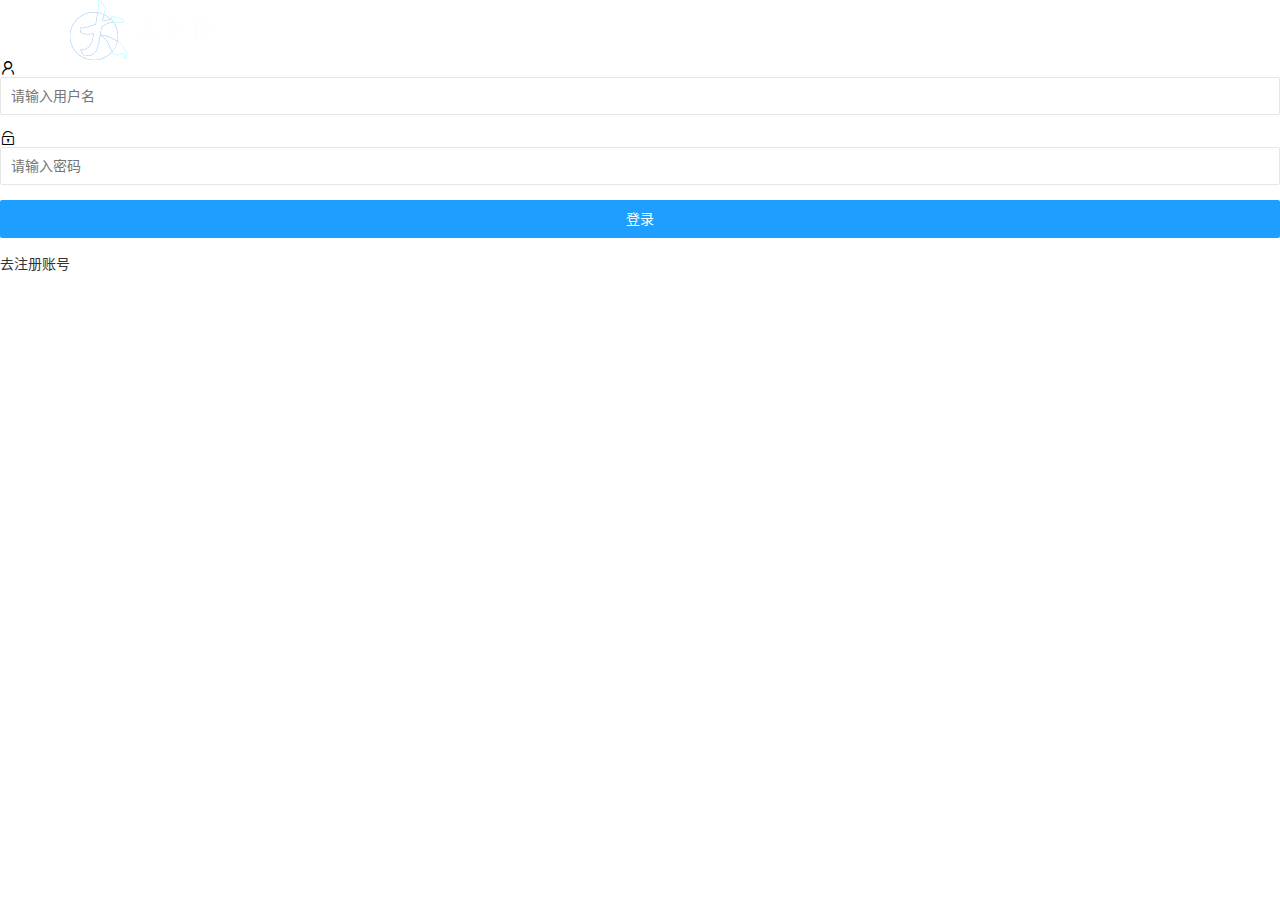
==== login.html @ 9bb1e817 "实现登录功能" ====
<!DOCTYPE html>
<html lang="zh-CN">
  <head>
    <meta charset="UTF-8" />
    <meta name="viewport" content="width=device-width, initial-scale=1.0, maximum-scale=1.0, minimum-scale=1.0,user-scalable=no" />
    <meta http-equiv="X-UA-Compatible" content="ie=edge" />
    <link rel="stylesheet" href="./asset/lib/layui/css/layui.css" />
    <link rel="stylesheet" href="./asset/css/login.css" />
    <title>登录</title>
  </head>
  <body>
    <!-- 登录功能 -->
    <!-- logo模块 -->
    <div class="header layui-container">
      <img src="./asset/images/logo.png" alt="" />
    </div>
    <!-- 登录表单布局 -->
    <div class="login-box">
      <div class="login-title"></div>
      <!-- 表单结构 -->
      <form action="" class="layui-form" id="login">
        <!-- 账号 -->
        <div class="layui-form-item">
          <i class="layui-icon layui-icon-username"></i>
          <input
            type="text"
            name="username"
            required
            lay-verify="uname"
            placeholder="请输入用户名"
            autocomplete="off"
            class="layui-input"
          />
        </div>
        <!-- 密码 -->
        <div class="layui-form-item">
          <i class="layui-icon layui-icon-password"></i>
          <input
            type="password"
            name="password"
            required
            lay-verify="pwd"
            placeholder="请输入密码"
            autocomplete="off"
            class="layui-input"
          />
        </div>
        <!-- 提交 -->
        <div class="layui-form-item">
          <button class="layui-btn layui-btn-fluid layui-btn-normal" lay-submit lay-filter="formDemo">登录</button>
        </div>
        <!-- 去注册 -->
        <div class="layui-form-item right-link">
          <a href="javascriipt:;">去注册账号</a>
        </div>
      </form>
    </div>
    <script src="./asset/lib/jquery.js"></script>
    <script src="./asset/lib/layui/layui.all.js"></script>
    <script src="./asset/js/login.js"></script>
  </body>
</html>
---- asset/lib/layui/css/layui.css ----
/** layui-v2.5.6 MIT License By https://www.layui.com */
 .layui-inline,img{display:inline-block;vertical-align:middle}h1,h2,h3,h4,h5,h6{font-weight:400}.layui-edge,.layui-header,.layui-inline,.layui-main{position:relative}.layui-body,.layui-edge,.layui-elip{overflow:hidden}.layui-btn,.layui-edge,.layui-inline,img{vertical-align:middle}.layui-btn,.layui-disabled,.layui-icon,.layui-unselect{-moz-user-select:none;-webkit-user-select:none;-ms-user-select:none}.layui-elip,.layui-form-checkbox span,.layui-form-pane .layui-form-label{text-overflow:ellipsis;white-space:nowrap}.layui-breadcrumb,.layui-tree-btnGroup{visibility:hidden}blockquote,body,button,dd,div,dl,dt,form,h1,h2,h3,h4,h5,h6,input,li,ol,p,pre,td,textarea,th,ul{margin:0;padding:0;-webkit-tap-highlight-color:rgba(0,0,0,0)}a:active,a:hover{outline:0}img{border:none}li{list-style:none}table{border-collapse:collapse;border-spacing:0}h4,h5,h6{font-size:100%}button,input,optgroup,option,select,textarea{font-family:inherit;font-size:inherit;font-style:inherit;font-weight:inherit;outline:0}pre{white-space:pre-wrap;white-space:-moz-pre-wrap;white-space:-pre-wrap;white-space:-o-pre-wrap;word-wrap:break-word}body{line-height:24px;font:14px Helvetica Neue,Helvetica,PingFang SC,Tahoma,Arial,sans-serif}hr{height:1px;margin:10px 0;border:0;clear:both}a{color:#333;text-decoration:none}a:hover{color:#777}a cite{font-style:normal;*cursor:pointer}.layui-border-box,.layui-border-box *{box-sizing:border-box}.layui-box,.layui-box *{box-sizing:content-box}.layui-clear{clear:both;*zoom:1}.layui-clear:after{content:'\20';clear:both;*zoom:1;display:block;height:0}.layui-inline{*display:inline;*zoom:1}.layui-edge{display:inline-block;width:0;height:0;border-width:6px;border-style:dashed;border-color:transparent}.layui-edge-top{top:-4px;border-bottom-color:#999;border-bottom-style:solid}.layui-edge-right{border-left-color:#999;border-left-style:solid}.layui-edge-bottom{top:2px;border-top-color:#999;border-top-style:solid}.layui-edge-left{border-right-color:#999;border-right-style:solid}.layui-disabled,.layui-disabled:hover{color:#d2d2d2!important;cursor:not-allowed!important}.layui-circle{border-radius:100%}.layui-show{display:block!important}.layui-hide{display:none!important}@font-face{font-family:layui-icon;src:url(../font/iconfont.eot?v=256);src:url(../font/iconfont.eot?v=256#iefix) format('embedded-opentype'),url(../font/iconfont.woff2?v=256) format('woff2'),url(../font/iconfont.woff?v=256) format('woff'),url(../font/iconfont.ttf?v=256) format('truetype'),url(../font/iconfont.svg?v=256#layui-icon) format('svg')}.layui-icon{font-family:layui-icon!important;font-size:16px;font-style:normal;-webkit-font-smoothing:antialiased;-moz-osx-font-smoothing:grayscale}.layui-icon-reply-fill:before{content:"\e611"}.layui-icon-set-fill:before{content:"\e614"}.layui-icon-menu-fill:before{content:"\e60f"}.layui-icon-search:before{content:"\e615"}.layui-icon-share:before{content:"\e641"}.layui-icon-set-sm:before{content:"\e620"}.layui-icon-engine:before{content:"\e628"}.layui-icon-close:before{content:"\1006"}.layui-icon-close-fill:before{content:"\1007"}.layui-icon-chart-screen:before{content:"\e629"}.layui-icon-star:before{content:"\e600"}.layui-icon-circle-dot:before{content:"\e617"}.layui-icon-chat:before{content:"\e606"}.layui-icon-release:before{content:"\e609"}.layui-icon-list:before{content:"\e60a"}.layui-icon-chart:before{content:"\e62c"}.layui-icon-ok-circle:before{content:"\1005"}.layui-icon-layim-theme:before{content:"\e61b"}.layui-icon-table:before{content:"\e62d"}.layui-icon-right:before{content:"\e602"}.layui-icon-left:before{content:"\e603"}.layui-icon-cart-simple:before{content:"\e698"}.layui-icon-face-cry:before{content:"\e69c"}.layui-icon-face-smile:before{content:"\e6af"}.layui-icon-survey:before{content:"\e6b2"}.layui-icon-tree:before{content:"\e62e"}.layui-icon-ie:before{content:"\e7bb"}.layui-icon-upload-circle:before{content:"\e62f"}.layui-icon-add-circle:before{content:"\e61f"}.layui-icon-download-circle:before{content:"\e601"}.layui-icon-templeate-1:before{content:"\e630"}.layui-icon-util:before{content:"\e631"}.layui-icon-face-surprised:before{content:"\e664"}.layui-icon-edit:before{content:"\e642"}.layui-icon-speaker:before{content:"\e645"}.layui-icon-down:before{content:"\e61a"}.layui-icon-file:before{content:"\e621"}.layui-icon-layouts:before{content:"\e632"}.layui-icon-rate-half:before{content:"\e6c9"}.layui-icon-add-circle-fine:before{content:"\e608"}.layui-icon-prev-circle:before{content:"\e633"}.layui-icon-read:before{content:"\e705"}.layui-icon-404:before{content:"\e61c"}.layui-icon-carousel:before{content:"\e634"}.layui-icon-help:before{content:"\e607"}.layui-icon-code-circle:before{content:"\e635"}.layui-icon-windows:before{content:"\e67f"}.layui-icon-water:before{content:"\e636"}.layui-icon-username:before{content:"\e66f"}.layui-icon-find-fill:before{content:"\e670"}.layui-icon-about:before{content:"\e60b"}.layui-icon-location:before{content:"\e715"}.layui-icon-up:before{content:"\e619"}.layui-icon-pause:before{content:"\e651"}.layui-icon-date:before{content:"\e637"}.layui-icon-layim-uploadfile:before{content:"\e61d"}.layui-icon-delete:before{content:"\e640"}.layui-icon-play:before{content:"\e652"}.layui-icon-top:before{content:"\e604"}.layui-icon-firefox:before{content:"\e686"}.layui-icon-friends:before{content:"\e612"}.layui-icon-refresh-3:before{content:"\e9aa"}.layui-icon-ok:before{content:"\e605"}.layui-icon-layer:before{content:"\e638"}.layui-icon-face-smile-fine:before{content:"\e60c"}.layui-icon-dollar:before{content:"\e659"}.layui-icon-group:before{content:"\e613"}.layui-icon-layim-download:before{content:"\e61e"}.layui-icon-picture-fine:before{content:"\e60d"}.layui-icon-link:before{content:"\e64c"}.layui-icon-diamond:before{content:"\e735"}.layui-icon-log:before{content:"\e60e"}.layui-icon-key:before{content:"\e683"}.layui-icon-rate-solid:before{content:"\e67a"}.layui-icon-fonts-del:before{content:"\e64f"}.layui-icon-unlink:before{content:"\e64d"}.layui-icon-fonts-clear:before{content:"\e639"}.layui-icon-triangle-r:before{content:"\e623"}.layui-icon-circle:before{content:"\e63f"}.layui-icon-radio:before{content:"\e643"}.layui-icon-align-center:before{content:"\e647"}.layui-icon-align-right:before{content:"\e648"}.layui-icon-align-left:before{content:"\e649"}.layui-icon-loading-1:before{content:"\e63e"}.layui-icon-return:before{content:"\e65c"}.layui-icon-fonts-strong:before{content:"\e62b"}.layui-icon-upload:before{content:"\e67c"}.layui-icon-dialogue:before{content:"\e63a"}.layui-icon-video:before{content:"\e6ed"}.layui-icon-headset:before{content:"\e6fc"}.layui-icon-cellphone-fine:before{content:"\e63b"}.layui-icon-add-1:before{content:"\e654"}.layui-icon-face-smile-b:before{content:"\e650"}.layui-icon-fonts-html:before{content:"\e64b"}.layui-icon-screen-full:before{content:"\e622"}.layui-icon-form:before{content:"\e63c"}.layui-icon-cart:before{content:"\e657"}.layui-icon-camera-fill:before{content:"\e65d"}.layui-icon-tabs:before{content:"\e62a"}.layui-icon-heart-fill:before{content:"\e68f"}.layui-icon-fonts-code:before{content:"\e64e"}.layui-icon-ios:before{content:"\e680"}.layui-icon-at:before{content:"\e687"}.layui-icon-fire:before{content:"\e756"}.layui-icon-set:before{content:"\e716"}.layui-icon-fonts-u:before{content:"\e646"}.layui-icon-triangle-d:before{content:"\e625"}.layui-icon-tips:before{content:"\e702"}.layui-icon-picture:before{content:"\e64a"}.layui-icon-more-vertical:before{content:"\e671"}.layui-icon-bluetooth:before{content:"\e689"}.layui-icon-flag:before{content:"\e66c"}.layui-icon-loading:before{content:"\e63d"}.layui-icon-fonts-i:before{content:"\e644"}.layui-icon-refresh-1:before{content:"\e666"}.layui-icon-rmb:before{content:"\e65e"}.layui-icon-addition:before{content:"\e624"}.layui-icon-home:before{content:"\e68e"}.layui-icon-time:before{content:"\e68d"}.layui-icon-user:before{content:"\e770"}.layui-icon-notice:before{content:"\e667"}.layui-icon-chrome:before{content:"\e68a"}.layui-icon-edge:before{content:"\e68b"}.layui-icon-login-weibo:before{content:"\e675"}.layui-icon-voice:before{content:"\e688"}.layui-icon-upload-drag:before{content:"\e681"}.layui-icon-login-qq:before{content:"\e676"}.layui-icon-snowflake:before{content:"\e6b1"}.layui-icon-heart:before{content:"\e68c"}.layui-icon-logout:before{content:"\e682"}.layui-icon-file-b:before{content:"\e655"}.layui-icon-template:before{content:"\e663"}.layui-icon-transfer:before{content:"\e691"}.layui-icon-auz:before{content:"\e672"}.layui-icon-console:before{content:"\e665"}.layui-icon-app:before{content:"\e653"}.layui-icon-prev:before{content:"\e65a"}.layui-icon-website:before{content:"\e7ae"}.layui-icon-next:before{content:"\e65b"}.layui-icon-component:before{content:"\e857"}.layui-icon-android:before{content:"\e684"}.layui-icon-more:before{content:"\e65f"}.layui-icon-login-wechat:before{content:"\e677"}.layui-icon-shrink-right:before{content:"\e668"}.layui-icon-spread-left:before{content:"\e66b"}.layui-icon-camera:before{content:"\e660"}.layui-icon-note:before{content:"\e66e"}.layui-icon-refresh:before{content:"\e669"}.layui-icon-female:before{content:"\e661"}.layui-icon-male:before{content:"\e662"}.layui-icon-screen-restore:before{content:"\e758"}.layui-icon-password:before{content:"\e673"}.layui-icon-senior:before{content:"\e674"}.layui-icon-theme:before{content:"\e66a"}.layui-icon-tread:before{content:"\e6c5"}.layui-icon-praise:before{content:"\e6c6"}.layui-icon-star-fill:before{content:"\e658"}.layui-icon-rate:before{content:"\e67b"}.layui-icon-template-1:before{content:"\e656"}.layui-icon-vercode:before{content:"\e679"}.layui-icon-service:before{content:"\e626"}.layui-icon-cellphone:before{content:"\e678"}.layui-icon-print:before{content:"\e66d"}.layui-icon-cols:before{content:"\e610"}.layui-icon-wifi:before{content:"\e7e0"}.layui-icon-export:before{content:"\e67d"}.layui-icon-rss:before{content:"\e808"}.layui-icon-slider:before{content:"\e714"}.layui-icon-email:before{content:"\e618"}.layui-icon-subtraction:before{content:"\e67e"}.layui-icon-mike:before{content:"\e6dc"}.layui-icon-light:before{content:"\e748"}.layui-icon-gift:before{content:"\e627"}.layui-icon-mute:before{content:"\e685"}.layui-icon-reduce-circle:before{content:"\e616"}.layui-icon-music:before{content:"\e690"}.layui-main{width:1140px;margin:0 auto}.layui-header{z-index:1000;height:60px}.layui-header a:hover{transition:all .5s;-webkit-transition:all .5s}.layui-side{position:fixed;left:0;top:0;bottom:0;z-index:999;width:200px;overflow-x:hidden}.layui-side-scroll{position:relative;width:220px;height:100%;overflow-x:hidden}.layui-body{position:absolute;left:200px;right:0;top:0;bottom:0;z-index:998;width:auto;overflow-y:auto;box-sizing:border-box}.layui-layout-body{overflow:hidden}.layui-layout-admin .layui-header{background-color:#23262E}.layui-layout-admin .layui-side{top:60px;width:200px;overflow-x:hidden}.layui-layout-admin .layui-body{position:fixed;top:60px;bottom:44px}.layui-layout-admin .layui-main{width:auto;margin:0 15px}.layui-layout-admin .layui-footer{position:fixed;left:200px;right:0;bottom:0;height:44px;line-height:44px;padding:0 15px;background-color:#eee}.layui-layout-admin .layui-logo{position:absolute;left:0;top:0;width:200px;height:100%;line-height:60px;text-align:center;color:#009688;font-size:16px}.layui-layout-admin .layui-header .layui-nav{background:0 0}.layui-layout-left{position:absolute!important;left:200px;top:0}.layui-layout-right{position:absolute!important;right:0;top:0}.layui-container{position:relative;margin:0 auto;padding:0 15px;box-sizing:border-box}.layui-fluid{position:relative;margin:0 auto;padding:0 15px}.layui-row:after,.layui-row:before{content:'';display:block;clear:both}.layui-col-lg1,.layui-col-lg10,.layui-col-lg11,.layui-col-lg12,.layui-col-lg2,.layui-col-lg3,.layui-col-lg4,.layui-col-lg5,.layui-col-lg6,.layui-col-lg7,.layui-col-lg8,.layui-col-lg9,.layui-col-md1,.layui-col-md10,.layui-col-md11,.layui-col-md12,.layui-col-md2,.layui-col-md3,.layui-col-md4,.layui-col-md5,.layui-col-md6,.layui-col-md7,.layui-col-md8,.layui-col-md9,.layui-col-sm1,.layui-col-sm10,.layui-col-sm11,.layui-col-sm12,.layui-col-sm2,.layui-col-sm3,.layui-col-sm4,.layui-col-sm5,.layui-col-sm6,.layui-col-sm7,.layui-col-sm8,.layui-col-sm9,.layui-col-xs1,.layui-col-xs10,.layui-col-xs11,.layui-col-xs12,.layui-col-xs2,.layui-col-xs3,.layui-col-xs4,.layui-col-xs5,.layui-col-xs6,.layui-col-xs7,.layui-col-xs8,.layui-col-xs9{position:relative;display:block;box-sizing:border-box}.layui-col-xs1,.layui-col-xs10,.layui-col-xs11,.layui-col-xs12,.layui-col-xs2,.layui-col-xs3,.layui-col-xs4,.layui-col-xs5,.layui-col-xs6,.layui-col-xs7,.layui-col-xs8,.layui-col-xs9{float:left}.layui-col-xs1{width:8.33333333%}.layui-col-xs2{width:16.66666667%}.layui-col-xs3{width:25%}.layui-col-xs4{width:33.33333333%}.layui-col-xs5{width:41.66666667%}.layui-col-xs6{width:50%}.layui-col-xs7{width:58.33333333%}.layui-col-xs8{width:66.66666667%}.layui-col-xs9{width:75%}.layui-col-xs10{width:83.33333333%}.layui-col-xs11{width:91.66666667%}.layui-col-xs12{width:100%}.layui-col-xs-offset1{margin-left:8.33333333%}.layui-col-xs-offset2{margin-left:16.66666667%}.layui-col-xs-offset3{margin-left:25%}.layui-col-xs-offset4{margin-left:33.33333333%}.layui-col-xs-offset5{margin-left:41.66666667%}.layui-col-xs-offset6{margin-left:50%}.layui-col-xs-offset7{margin-left:58.33333333%}.layui-col-xs-offset8{margin-left:66.66666667%}.layui-col-xs-offset9{margin-left:75%}.layui-col-xs-offset10{margin-left:83.33333333%}.layui-col-xs-offset11{margin-left:91.66666667%}.layui-col-xs-offset12{margin-left:100%}@media screen and (max-width:768px){.layui-hide-xs{display:none!important}.layui-show-xs-block{display:block!important}.layui-show-xs-inline{display:inline!important}.layui-show-xs-inline-block{display:inline-block!important}}@media screen and (min-width:768px){.layui-container{width:750px}.layui-hide-sm{display:none!important}.layui-show-sm-block{display:block!important}.layui-show-sm-inline{display:inline!important}.layui-show-sm-inline-block{display:inline-block!important}.layui-col-sm1,.layui-col-sm10,.layui-col-sm11,.layui-col-sm12,.layui-col-sm2,.layui-col-sm3,.layui-col-sm4,.layui-col-sm5,.layui-col-sm6,.layui-col-sm7,.layui-col-sm8,.layui-col-sm9{float:left}.layui-col-sm1{width:8.33333333%}.layui-col-sm2{width:16.66666667%}.layui-col-sm3{width:25%}.layui-col-sm4{width:33.33333333%}.layui-col-sm5{width:41.66666667%}.layui-col-sm6{width:50%}.layui-col-sm7{width:58.33333333%}.layui-col-sm8{width:66.66666667%}.layui-col-sm9{width:75%}.layui-col-sm10{width:83.33333333%}.layui-col-sm11{width:91.66666667%}.layui-col-sm12{width:100%}.layui-col-sm-offset1{margin-left:8.33333333%}.layui-col-sm-offset2{margin-left:16.66666667%}.layui-col-sm-offset3{margin-left:25%}.layui-col-sm-offset4{margin-left:33.33333333%}.layui-col-sm-offset5{margin-left:41.66666667%}.layui-col-sm-offset6{margin-left:50%}.layui-col-sm-offset7{margin-left:58.33333333%}.layui-col-sm-offset8{margin-left:66.66666667%}.layui-col-sm-offset9{margin-left:75%}.layui-col-sm-offset10{margin-left:83.33333333%}.layui-col-sm-offset11{margin-left:91.66666667%}.layui-col-sm-offset12{margin-left:100%}}@media screen and (min-width:992px){.layui-container{width:970px}.layui-hide-md{display:none!important}.layui-show-md-block{display:block!important}.layui-show-md-inline{display:inline!important}.layui-show-md-inline-block{display:inline-block!important}.layui-col-md1,.layui-col-md10,.layui-col-md11,.layui-col-md12,.layui-col-md2,.layui-col-md3,.layui-col-md4,.layui-col-md5,.layui-col-md6,.layui-col-md7,.layui-col-md8,.layui-col-md9{float:left}.layui-col-md1{width:8.33333333%}.layui-col-md2{width:16.66666667%}.layui-col-md3{width:25%}.layui-col-md4{width:33.33333333%}.layui-col-md5{width:41.66666667%}.layui-col-md6{width:50%}.layui-col-md7{width:58.33333333%}.layui-col-md8{width:66.66666667%}.layui-col-md9{width:75%}.layui-col-md10{width:83.33333333%}.layui-col-md11{width:91.66666667%}.layui-col-md12{width:100%}.layui-col-md-offset1{margin-left:8.33333333%}.layui-col-md-offset2{margin-left:16.66666667%}.layui-col-md-offset3{margin-left:25%}.layui-col-md-offset4{margin-left:33.33333333%}.layui-col-md-offset5{margin-left:41.66666667%}.layui-col-md-offset6{margin-left:50%}.layui-col-md-offset7{margin-left:58.33333333%}.layui-col-md-offset8{margin-left:66.66666667%}.layui-col-md-offset9{margin-left:75%}.layui-col-md-offset10{margin-left:83.33333333%}.layui-col-md-offset11{margin-left:91.66666667%}.layui-col-md-offset12{margin-left:100%}}@media screen and (min-width:1200px){.layui-container{width:1170px}.layui-hide-lg{display:none!important}.layui-show-lg-block{display:block!important}.layui-show-lg-inline{display:inline!important}.layui-show-lg-inline-block{display:inline-block!important}.layui-col-lg1,.layui-col-lg10,.layui-col-lg11,.layui-col-lg12,.layui-col-lg2,.layui-col-lg3,.layui-col-lg4,.layui-col-lg5,.layui-col-lg6,.layui-col-lg7,.layui-col-lg8,.layui-col-lg9{float:left}.layui-col-lg1{width:8.33333333%}.layui-col-lg2{width:16.66666667%}.layui-col-lg3{width:25%}.layui-col-lg4{width:33.33333333%}.layui-col-lg5{width:41.66666667%}.layui-col-lg6{width:50%}.layui-col-lg7{width:58.33333333%}.layui-col-lg8{width:66.66666667%}.layui-col-lg9{width:75%}.layui-col-lg10{width:83.33333333%}.layui-col-lg11{width:91.66666667%}.layui-col-lg12{width:100%}.layui-col-lg-offset1{margin-left:8.33333333%}.layui-col-lg-offset2{margin-left:16.66666667%}.layui-col-lg-offset3{margin-left:25%}.layui-col-lg-offset4{margin-left:33.33333333%}.layui-col-lg-offset5{margin-left:41.66666667%}.layui-col-lg-offset6{margin-left:50%}.layui-col-lg-offset7{margin-left:58.33333333%}.layui-col-lg-offset8{margin-left:66.66666667%}.layui-col-lg-offset9{margin-left:75%}.layui-col-lg-offset10{margin-left:83.33333333%}.layui-col-lg-offset11{margin-left:91.66666667%}.layui-col-lg-offset12{margin-left:100%}}.layui-col-space1{margin:-.5px}.layui-col-space1>*{padding:.5px}.layui-col-space2{margin:-1px}.layui-col-space2>*{padding:1px}.layui-col-space4{margin:-2px}.layui-col-space4>*{padding:2px}.layui-col-space5{margin:-2.5px}.layui-col-space5>*{padding:2.5px}.layui-col-space6{margin:-3px}.layui-col-space6>*{padding:3px}.layui-col-space8{margin:-4px}.layui-col-space8>*{padding:4px}.layui-col-space10{margin:-5px}.layui-col-space10>*{padding:5px}.layui-col-space12{margin:-6px}.layui-col-space12>*{padding:6px}.layui-col-space14{margin:-7px}.layui-col-space14>*{padding:7px}.layui-col-space15{margin:-7.5px}.layui-col-space15>*{padding:7.5px}.layui-col-space16{margin:-8px}.layui-col-space16>*{padding:8px}.layui-col-space18{margin:-9px}.layui-col-space18>*{padding:9px}.layui-col-space20{margin:-10px}.layui-col-space20>*{padding:10px}.layui-col-space22{margin:-11px}.layui-col-space22>*{padding:11px}.layui-col-space24{margin:-12px}.layui-col-space24>*{padding:12px}.layui-col-space25{margin:-12.5px}.layui-col-space25>*{padding:12.5px}.layui-col-space26{margin:-13px}.layui-col-space26>*{padding:13px}.layui-col-space28{margin:-14px}.layui-col-space28>*{padding:14px}.layui-col-space30{margin:-15px}.layui-col-space30>*{padding:15px}.layui-btn,.layui-input,.layui-select,.layui-textarea,.layui-upload-button{outline:0;-webkit-appearance:none;transition:all .3s;-webkit-transition:all .3s;box-sizing:border-box}.layui-elem-quote{margin-bottom:10px;padding:15px;line-height:22px;border-left:5px solid #009688;border-radius:0 2px 2px 0;background-color:#f2f2f2}.layui-quote-nm{border-style:solid;border-width:1px 1px 1px 5px;background:0 0}.layui-elem-field{margin-bottom:10px;padding:0;border-width:1px;border-style:solid}.layui-elem-field legend{margin-left:20px;padding:0 10px;font-size:20px;font-weight:300}.layui-field-title{margin:10px 0 20px;border-width:1px 0 0}.layui-field-box{padding:10px 15px}.layui-field-title .layui-field-box{padding:10px 0}.layui-progress{position:relative;height:6px;border-radius:20px;background-color:#e2e2e2}.layui-progress-bar{position:absolute;left:0;top:0;width:0;max-width:100%;height:6px;border-radius:20px;text-align:right;background-color:#5FB878;transition:all .3s;-webkit-transition:all .3s}.layui-progress-big,.layui-progress-big .layui-progress-bar{height:18px;line-height:18px}.layui-progress-text{position:relative;top:-20px;line-height:18px;font-size:12px;color:#666}.layui-progress-big .layui-progress-text{position:static;padding:0 10px;color:#fff}.layui-collapse{border-width:1px;border-style:solid;border-radius:2px}.layui-colla-content,.layui-colla-item{border-top-width:1px;border-top-style:solid}.layui-colla-item:first-child{border-top:none}.layui-colla-title{position:relative;height:42px;line-height:42px;padding:0 15px 0 35px;color:#333;background-color:#f2f2f2;cursor:pointer;font-size:14px;overflow:hidden}.layui-colla-content{display:none;padding:10px 15px;line-height:22px;color:#666}.layui-colla-icon{position:absolute;left:15px;top:0;font-size:14px}.layui-card{margin-bottom:15px;border-radius:2px;background-color:#fff;box-shadow:0 1px 2px 0 rgba(0,0,0,.05)}.layui-card:last-child{margin-bottom:0}.layui-card-header{position:relative;height:42px;line-height:42px;padding:0 15px;border-bottom:1px solid #f6f6f6;color:#333;border-radius:2px 2px 0 0;font-size:14px}.layui-bg-black,.layui-bg-blue,.layui-bg-cyan,.layui-bg-green,.layui-bg-orange,.layui-bg-red{color:#fff!important}.layui-card-body{position:relative;padding:10px 15px;line-height:24px}.layui-card-body[pad15]{padding:15px}.layui-card-body[pad20]{padding:20px}.layui-card-body .layui-table{margin:5px 0}.layui-card .layui-tab{margin:0}.layui-panel-window{position:relative;padding:15px;border-radius:0;border-top:5px solid #E6E6E6;background-color:#fff}.layui-auxiliar-moving{position:fixed;left:0;right:0;top:0;bottom:0;width:100%;height:100%;background:0 0;z-index:9999999999}.layui-form-label,.layui-form-mid,.layui-form-select,.layui-input-block,.layui-input-inline,.layui-textarea{position:relative}.layui-bg-red{background-color:#FF5722!important}.layui-bg-orange{background-color:#FFB800!important}.layui-bg-green{background-color:#009688!important}.layui-bg-cyan{background-color:#2F4056!important}.layui-bg-blue{background-color:#1E9FFF!important}.layui-bg-black{background-color:#393D49!important}.layui-bg-gray{background-color:#eee!important;color:#666!important}.layui-badge-rim,.layui-colla-content,.layui-colla-item,.layui-collapse,.layui-elem-field,.layui-form-pane .layui-form-item[pane],.layui-form-pane .layui-form-label,.layui-input,.layui-layedit,.layui-layedit-tool,.layui-quote-nm,.layui-select,.layui-tab-bar,.layui-tab-card,.layui-tab-title,.layui-tab-title .layui-this:after,.layui-textarea{border-color:#e6e6e6}.layui-timeline-item:before,hr{background-color:#e6e6e6}.layui-text{line-height:22px;font-size:14px;color:#666}.layui-text h1,.layui-text h2,.layui-text h3{font-weight:500;color:#333}.layui-text h1{font-size:30px}.layui-text h2{font-size:24px}.layui-text h3{font-size:18px}.layui-text a:not(.layui-btn){color:#01AAED}.layui-text a:not(.layui-btn):hover{text-decoration:underline}.layui-text ul{padding:5px 0 5px 15px}.layui-text ul li{margin-top:5px;list-style-type:disc}.layui-text em,.layui-word-aux{color:#999!important;padding:0 5px!important}.layui-btn{display:inline-block;height:38px;line-height:38px;padding:0 18px;background-color:#009688;color:#fff;white-space:nowrap;text-align:center;font-size:14px;border:none;border-radius:2px;cursor:pointer}.layui-btn:hover{opacity:.8;filter:alpha(opacity=80);color:#fff}.layui-btn:active{opacity:1;filter:alpha(opacity=100)}.layui-btn+.layui-btn{margin-left:10px}.layui-btn-container{font-size:0}.layui-btn-container .layui-btn{margin-right:10px;margin-bottom:10px}.layui-btn-container .layui-btn+.layui-btn{margin-left:0}.layui-table .layui-btn-container .layui-btn{margin-bottom:9px}.layui-btn-radius{border-radius:100px}.layui-btn .layui-icon{margin-right:3px;font-size:18px;vertical-align:bottom;vertical-align:middle\9}.layui-btn-primary{border:1px solid #C9C9C9;background-color:#fff;color:#555}.layui-btn-primary:hover{border-color:#009688;color:#333}.layui-btn-normal{background-color:#1E9FFF}.layui-btn-warm{background-color:#FFB800}.layui-btn-danger{background-color:#FF5722}.layui-btn-checked{background-color:#5FB878}.layui-btn-disabled,.layui-btn-disabled:active,.layui-btn-disabled:hover{border:1px solid #e6e6e6;background-color:#FBFBFB;color:#C9C9C9;cursor:not-allowed;opacity:1}.layui-btn-lg{height:44px;line-height:44px;padding:0 25px;font-size:16px}.layui-btn-sm{height:30px;line-height:30px;padding:0 10px;font-size:12px}.layui-btn-sm i{font-size:16px!important}.layui-btn-xs{height:22px;line-height:22px;padding:0 5px;font-size:12px}.layui-btn-xs i{font-size:14px!important}.layui-btn-group{display:inline-block;vertical-align:middle;font-size:0}.layui-btn-group .layui-btn{margin-left:0!important;margin-right:0!important;border-left:1px solid rgba(255,255,255,.5);border-radius:0}.layui-btn-group .layui-btn-primary{border-left:none}.layui-btn-group .layui-btn-primary:hover{border-color:#C9C9C9;color:#009688}.layui-btn-group .layui-btn:first-child{border-left:none;border-radius:2px 0 0 2px}.layui-btn-group .layui-btn-primary:first-child{border-left:1px solid #c9c9c9}.layui-btn-group .layui-btn:last-child{border-radius:0 2px 2px 0}.layui-btn-group .layui-btn+.layui-btn{margin-left:0}.layui-btn-group+.layui-btn-group{margin-left:10px}.layui-btn-fluid{width:100%}.layui-input,.layui-select,.layui-textarea{height:38px;line-height:1.3;line-height:38px\9;border-width:1px;border-style:solid;background-color:#fff;border-radius:2px}.layui-input::-webkit-input-placeholder,.layui-select::-webkit-input-placeholder,.layui-textarea::-webkit-input-placeholder{line-height:1.3}.layui-input,.layui-textarea{display:block;width:100%;padding-left:10px}.layui-input:hover,.layui-textarea:hover{border-color:#D2D2D2!important}.layui-input:focus,.layui-textarea:focus{border-color:#C9C9C9!important}.layui-textarea{min-height:100px;height:auto;line-height:20px;padding:6px 10px;resize:vertical}.layui-select{padding:0 10px}.layui-form input[type=checkbox],.layui-form input[type=radio],.layui-form select{display:none}.layui-form [lay-ignore]{display:initial}.layui-form-item{margin-bottom:15px;clear:both;*zoom:1}.layui-form-item:after{content:'\20';clear:both;*zoom:1;display:block;height:0}.layui-form-label{float:left;display:block;padding:9px 15px;width:80px;font-weight:400;line-height:20px;text-align:right}.layui-form-label-col{display:block;float:none;padding:9px 0;line-height:20px;text-align:left}.layui-form-item .layui-inline{margin-bottom:5px;margin-right:10px}.layui-input-block{margin-left:110px;min-height:36px}.layui-input-inline{display:inline-block;vertical-align:middle}.layui-form-item .layui-input-inline{float:left;width:190px;margin-right:10px}.layui-form-text .layui-input-inline{width:auto}.layui-form-mid{float:left;display:block;padding:9px 0!important;line-height:20px;margin-right:10px}.layui-form-danger+.layui-form-select .layui-input,.layui-form-danger:focus{border-color:#FF5722!important}.layui-form-select .layui-input{padding-right:30px;cursor:pointer}.layui-form-select .layui-edge{position:absolute;right:10px;top:50%;margin-top:-3px;cursor:pointer;border-width:6px;border-top-color:#c2c2c2;border-top-style:solid;transition:all .3s;-webkit-transition:all .3s}.layui-form-select dl{display:none;position:absolute;left:0;top:42px;padding:5px 0;z-index:899;min-width:100%;border:1px solid #d2d2d2;max-height:300px;overflow-y:auto;background-color:#fff;border-radius:2px;box-shadow:0 2px 4px rgba(0,0,0,.12);box-sizing:border-box}.layui-form-select dl dd,.layui-form-select dl dt{padding:0 10px;line-height:36px;white-space:nowrap;overflow:hidden;text-overflow:ellipsis}.layui-form-select dl dt{font-size:12px;color:#999}.layui-form-select dl dd{cursor:pointer}.layui-form-select dl dd:hover{background-color:#f2f2f2;-webkit-transition:.5s all;transition:.5s all}.layui-form-select .layui-select-group dd{padding-left:20px}.layui-form-select dl dd.layui-select-tips{padding-left:10px!important;color:#999}.layui-form-select dl dd.layui-this{background-color:#5FB878;color:#fff}.layui-form-checkbox,.layui-form-select dl dd.layui-disabled{background-color:#fff}.layui-form-selected dl{display:block}.layui-form-checkbox,.layui-form-checkbox *,.layui-form-switch{display:inline-block;vertical-align:middle}.layui-form-selected .layui-edge{margin-top:-9px;-webkit-transform:rotate(180deg);transform:rotate(180deg);margin-top:-3px\9}:root .layui-form-selected .layui-edge{margin-top:-9px\0/IE9}.layui-form-selectup dl{top:auto;bottom:42px}.layui-select-none{margin:5px 0;text-align:center;color:#999}.layui-select-disabled .layui-disabled{border-color:#eee!important}.layui-select-disabled .layui-edge{border-top-color:#d2d2d2}.layui-form-checkbox{position:relative;height:30px;line-height:30px;margin-right:10px;padding-right:30px;cursor:pointer;font-size:0;-webkit-transition:.1s linear;transition:.1s linear;box-sizing:border-box}.layui-form-checkbox span{padding:0 10px;height:100%;font-size:14px;border-radius:2px 0 0 2px;background-color:#d2d2d2;color:#fff;overflow:hidden}.layui-form-checkbox:hover span{background-color:#c2c2c2}.layui-form-checkbox i{position:absolute;right:0;top:0;width:30px;height:28px;border:1px solid #d2d2d2;border-left:none;border-radius:0 2px 2px 0;color:#fff;font-size:20px;text-align:center}.layui-form-checkbox:hover i{border-color:#c2c2c2;color:#c2c2c2}.layui-form-checked,.layui-form-checked:hover{border-color:#5FB878}.layui-form-checked span,.layui-form-checked:hover span{background-color:#5FB878}.layui-form-checked i,.layui-form-checked:hover i{color:#5FB878}.layui-form-item .layui-form-checkbox{margin-top:4px}.layui-form-checkbox[lay-skin=primary]{height:auto!important;line-height:normal!important;min-width:18px;min-height:18px;border:none!important;margin-right:0;padding-left:28px;padding-right:0;background:0 0}.layui-form-checkbox[lay-skin=primary] span{padding-left:0;padding-right:15px;line-height:18px;background:0 0;color:#666}.layui-form-checkbox[lay-skin=primary] i{right:auto;left:0;width:16px;height:16px;line-height:16px;border:1px solid #d2d2d2;font-size:12px;border-radius:2px;background-color:#fff;-webkit-transition:.1s linear;transition:.1s linear}.layui-form-checkbox[lay-skin=primary]:hover i{border-color:#5FB878;color:#fff}.layui-form-checked[lay-skin=primary] i{border-color:#5FB878!important;background-color:#5FB878;color:#fff}.layui-checkbox-disbaled[lay-skin=primary] span{background:0 0!important;color:#c2c2c2}.layui-checkbox-disbaled[lay-skin=primary]:hover i{border-color:#d2d2d2}.layui-form-item .layui-form-checkbox[lay-skin=primary]{margin-top:10px}.layui-form-switch{position:relative;height:22px;line-height:22px;min-width:35px;padding:0 5px;margin-top:8px;border:1px solid #d2d2d2;border-radius:20px;cursor:pointer;background-color:#fff;-webkit-transition:.1s linear;transition:.1s linear}.layui-form-switch i{position:absolute;left:5px;top:3px;width:16px;height:16px;border-radius:20px;background-color:#d2d2d2;-webkit-transition:.1s linear;transition:.1s linear}.layui-form-switch em{position:relative;top:0;width:25px;margin-left:21px;padding:0!important;text-align:center!important;color:#999!important;font-style:normal!important;font-size:12px}.layui-form-onswitch{border-color:#5FB878;background-color:#5FB878}.layui-checkbox-disbaled,.layui-checkbox-disbaled i{border-color:#e2e2e2!important}.layui-form-onswitch i{left:100%;margin-left:-21px;background-color:#fff}.layui-form-onswitch em{margin-left:5px;margin-right:21px;color:#fff!important}.layui-checkbox-disbaled span{background-color:#e2e2e2!important}.layui-checkbox-disbaled:hover i{color:#fff!important}[lay-radio]{display:none}.layui-form-radio,.layui-form-radio *{display:inline-block;vertical-align:middle}.layui-form-radio{line-height:28px;margin:6px 10px 0 0;padding-right:10px;cursor:pointer;font-size:0}.layui-form-radio *{font-size:14px}.layui-form-radio>i{margin-right:8px;font-size:22px;color:#c2c2c2}.layui-form-radio>i:hover,.layui-form-radioed>i{color:#5FB878}.layui-radio-disbaled>i{color:#e2e2e2!important}.layui-form-pane .layui-form-label{width:110px;padding:8px 15px;height:38px;line-height:20px;border-width:1px;border-style:solid;border-radius:2px 0 0 2px;text-align:center;background-color:#FBFBFB;overflow:hidden;box-sizing:border-box}.layui-form-pane .layui-input-inline{margin-left:-1px}.layui-form-pane .layui-input-block{margin-left:110px;left:-1px}.layui-form-pane .layui-input{border-radius:0 2px 2px 0}.layui-form-pane .layui-form-text .layui-form-label{float:none;width:100%;border-radius:2px;box-sizing:border-box;text-align:left}.layui-form-pane .layui-form-text .layui-input-inline{display:block;margin:0;top:-1px;clear:both}.layui-form-pane .layui-form-text .layui-input-block{margin:0;left:0;top:-1px}.layui-form-pane .layui-form-text .layui-textarea{min-height:100px;border-radius:0 0 2px 2px}.layui-form-pane .layui-form-checkbox{margin:4px 0 4px 10px}.layui-form-pane .layui-form-radio,.layui-form-pane .layui-form-switch{margin-top:6px;margin-left:10px}.layui-form-pane .layui-form-item[pane]{position:relative;border-width:1px;border-style:solid}.layui-form-pane .layui-form-item[pane] .layui-form-label{position:absolute;left:0;top:0;height:100%;border-width:0 1px 0 0}.layui-form-pane .layui-form-item[pane] .layui-input-inline{margin-left:110px}@media screen and (max-width:450px){.layui-form-item .layui-form-label{text-overflow:ellipsis;overflow:hidden;white-space:nowrap}.layui-form-item .layui-inline{display:block;margin-right:0;margin-bottom:20px;clear:both}.layui-form-item .layui-inline:after{content:'\20';clear:both;display:block;height:0}.layui-form-item .layui-input-inline{display:block;float:none;left:-3px;width:auto;margin:0 0 10px 112px}.layui-form-item .layui-input-inline+.layui-form-mid{margin-left:110px;top:-5px;padding:0}.layui-form-item .layui-form-checkbox{margin-right:5px;margin-bottom:5px}}.layui-layedit{border-width:1px;border-style:solid;border-radius:2px}.layui-layedit-tool{padding:3px 5px;border-bottom-width:1px;border-bottom-style:solid;font-size:0}.layedit-tool-fixed{position:fixed;top:0;border-top:1px solid #e2e2e2}.layui-layedit-tool .layedit-tool-mid,.layui-layedit-tool .layui-icon{display:inline-block;vertical-align:middle;text-align:center;font-size:14px}.layui-layedit-tool .layui-icon{position:relative;width:32px;height:30px;line-height:30px;margin:3px 5px;color:#777;cursor:pointer;border-radius:2px}.layui-layedit-tool .layui-icon:hover{color:#393D49}.layui-layedit-tool .layui-icon:active{color:#000}.layui-layedit-tool .layedit-tool-active{background-color:#e2e2e2;color:#000}.layui-layedit-tool .layui-disabled,.layui-layedit-tool .layui-disabled:hover{color:#d2d2d2;cursor:not-allowed}.layui-layedit-tool .layedit-tool-mid{width:1px;height:18px;margin:0 10px;background-color:#d2d2d2}.layedit-tool-html{width:50px!important;font-size:30px!important}.layedit-tool-b,.layedit-tool-code,.layedit-tool-help{font-size:16px!important}.layedit-tool-d,.layedit-tool-face,.layedit-tool-image,.layedit-tool-unlink{font-size:18px!important}.layedit-tool-image input{position:absolute;font-size:0;left:0;top:0;width:100%;height:100%;opacity:.01;filter:Alpha(opacity=1);cursor:pointer}.layui-layedit-iframe iframe{display:block;width:100%}#LAY_layedit_code{overflow:hidden}.layui-laypage{display:inline-block;*display:inline;*zoom:1;vertical-align:middle;margin:10px 0;font-size:0}.layui-laypage>a:first-child,.layui-laypage>a:first-child em{border-radius:2px 0 0 2px}.layui-laypage>a:last-child,.layui-laypage>a:last-child em{border-radius:0 2px 2px 0}.layui-laypage>:first-child{margin-left:0!important}.layui-laypage>:last-child{margin-right:0!important}.layui-laypage a,.layui-laypage button,.layui-laypage input,.layui-laypage select,.layui-laypage span{border:1px solid #e2e2e2}.layui-laypage a,.layui-laypage span{display:inline-block;*display:inline;*zoom:1;vertical-align:middle;padding:0 15px;height:28px;line-height:28px;margin:0 -1px 5px 0;background-color:#fff;color:#333;font-size:12px}.layui-flow-more a *,.layui-laypage input,.layui-table-view select[lay-ignore]{display:inline-block}.layui-laypage a:hover{color:#009688}.layui-laypage em{font-style:normal}.layui-laypage .layui-laypage-spr{color:#999;font-weight:700}.layui-laypage a{text-decoration:none}.layui-laypage .layui-laypage-curr{position:relative}.layui-laypage .layui-laypage-curr em{position:relative;color:#fff}.layui-laypage .layui-laypage-curr .layui-laypage-em{position:absolute;left:-1px;top:-1px;padding:1px;width:100%;height:100%;background-color:#009688}.layui-laypage-em{border-radius:2px}.layui-laypage-next em,.layui-laypage-prev em{font-family:Sim sun;font-size:16px}.layui-laypage .layui-laypage-count,.layui-laypage .layui-laypage-limits,.layui-laypage .layui-laypage-refresh,.layui-laypage .layui-laypage-skip{margin-left:10px;margin-right:10px;padding:0;border:none}.layui-laypage .layui-laypage-limits,.layui-laypage .layui-laypage-refresh{vertical-align:top}.layui-laypage .layui-laypage-refresh i{font-size:18px;cursor:pointer}.layui-laypage select{height:22px;padding:3px;border-radius:2px;cursor:pointer}.layui-laypage .layui-laypage-skip{height:30px;line-height:30px;color:#999}.layui-laypage button,.layui-laypage input{height:30px;line-height:30px;border-radius:2px;vertical-align:top;background-color:#fff;box-sizing:border-box}.layui-laypage input{width:40px;margin:0 10px;padding:0 3px;text-align:center}.layui-laypage input:focus,.layui-laypage select:focus{border-color:#009688!important}.layui-laypage button{margin-left:10px;padding:0 10px;cursor:pointer}.layui-table,.layui-table-view{margin:10px 0}.layui-flow-more{margin:10px 0;text-align:center;color:#999;font-size:14px}.layui-flow-more a{height:32px;line-height:32px}.layui-flow-more a *{vertical-align:top}.layui-flow-more a cite{padding:0 20px;border-radius:3px;background-color:#eee;color:#333;font-style:normal}.layui-flow-more a cite:hover{opacity:.8}.layui-flow-more a i{font-size:30px;color:#737383}.layui-table{width:100%;background-color:#fff;color:#666}.layui-table tr{transition:all .3s;-webkit-transition:all .3s}.layui-table th{text-align:left;font-weight:400}.layui-table tbody tr:hover,.layui-table thead tr,.layui-table-click,.layui-table-header,.layui-table-hover,.layui-table-mend,.layui-table-patch,.layui-table-tool,.layui-table-total,.layui-table-total tr,.layui-table[lay-even] tr:nth-child(even){background-color:#f2f2f2}.layui-table td,.layui-table th,.layui-table-col-set,.layui-table-fixed-r,.layui-table-grid-down,.layui-table-header,.layui-table-page,.layui-table-tips-main,.layui-table-tool,.layui-table-total,.layui-table-view,.layui-table[lay-skin=line],.layui-table[lay-skin=row]{border-width:1px;border-style:solid;border-color:#e6e6e6}.layui-table td,.layui-table th{position:relative;padding:9px 15px;min-height:20px;line-height:20px;font-size:14px}.layui-table[lay-skin=line] td,.layui-table[lay-skin=line] th{border-width:0 0 1px}.layui-table[lay-skin=row] td,.layui-table[lay-skin=row] th{border-width:0 1px 0 0}.layui-table[lay-skin=nob] td,.layui-table[lay-skin=nob] th{border:none}.layui-table img{max-width:100px}.layui-table[lay-size=lg] td,.layui-table[lay-size=lg] th{padding:15px 30px}.layui-table-view .layui-table[lay-size=lg] .layui-table-cell{height:40px;line-height:40px}.layui-table[lay-size=sm] td,.layui-table[lay-size=sm] th{font-size:12px;padding:5px 10px}.layui-table-view .layui-table[lay-size=sm] .layui-table-cell{height:20px;line-height:20px}.layui-table[lay-data]{display:none}.layui-table-box{position:relative;overflow:hidden}.layui-table-view .layui-table{position:relative;width:auto;margin:0}.layui-table-view .layui-table[lay-skin=line]{border-width:0 1px 0 0}.layui-table-view .layui-table[lay-skin=row]{border-width:0 0 1px}.layui-table-view .layui-table td,.layui-table-view .layui-table th{padding:5px 0;border-top:none;border-left:none}.layui-table-view .layui-table th.layui-unselect .layui-table-cell span{cursor:pointer}.layui-table-view .layui-table td{cursor:default}.layui-table-view .layui-table td[data-edit=text]{cursor:text}.layui-table-view .layui-form-checkbox[lay-skin=primary] i{width:18px;height:18px}.layui-table-view .layui-form-radio{line-height:0;padding:0}.layui-table-view .layui-form-radio>i{margin:0;font-size:20px}.layui-table-init{position:absolute;left:0;top:0;width:100%;height:100%;text-align:center;z-index:110}.layui-table-init .layui-icon{position:absolute;left:50%;top:50%;margin:-15px 0 0 -15px;font-size:30px;color:#c2c2c2}.layui-table-header{border-width:0 0 1px;overflow:hidden}.layui-table-header .layui-table{margin-bottom:-1px}.layui-table-tool .layui-inline[lay-event]{position:relative;width:26px;height:26px;padding:5px;line-height:16px;margin-right:10px;text-align:center;color:#333;border:1px solid #ccc;cursor:pointer;-webkit-transition:.5s all;transition:.5s all}.layui-table-tool .layui-inline[lay-event]:hover{border:1px solid #999}.layui-table-tool-temp{padding-right:120px}.layui-table-tool-self{position:absolute;right:17px;top:10px}.layui-table-tool .layui-table-tool-self .layui-inline[lay-event]{margin:0 0 0 10px}.layui-table-tool-panel{position:absolute;top:29px;left:-1px;padding:5px 0;min-width:150px;min-height:40px;border:1px solid #d2d2d2;text-align:left;overflow-y:auto;background-color:#fff;box-shadow:0 2px 4px rgba(0,0,0,.12)}.layui-table-cell,.layui-table-tool-panel li{overflow:hidden;text-overflow:ellipsis;white-space:nowrap}.layui-table-tool-panel li{padding:0 10px;line-height:30px;-webkit-transition:.5s all;transition:.5s all}.layui-table-tool-panel li .layui-form-checkbox[lay-skin=primary]{width:100%;padding-left:28px}.layui-table-tool-panel li:hover{background-color:#f2f2f2}.layui-table-tool-panel li .layui-form-checkbox[lay-skin=primary] i{position:absolute;left:0;top:0}.layui-table-tool-panel li .layui-form-checkbox[lay-skin=primary] span{padding:0}.layui-table-tool .layui-table-tool-self .layui-table-tool-panel{left:auto;right:-1px}.layui-table-col-set{position:absolute;right:0;top:0;width:20px;height:100%;border-width:0 0 0 1px;background-color:#fff}.layui-table-sort{width:10px;height:20px;margin-left:5px;cursor:pointer!important}.layui-table-sort .layui-edge{position:absolute;left:5px;border-width:5px}.layui-table-sort .layui-table-sort-asc{top:3px;border-top:none;border-bottom-style:solid;border-bottom-color:#b2b2b2}.layui-table-sort .layui-table-sort-asc:hover{border-bottom-color:#666}.layui-table-sort .layui-table-sort-desc{bottom:5px;border-bottom:none;border-top-style:solid;border-top-color:#b2b2b2}.layui-table-sort .layui-table-sort-desc:hover{border-top-color:#666}.layui-table-sort[lay-sort=asc] .layui-table-sort-asc{border-bottom-color:#000}.layui-table-sort[lay-sort=desc] .layui-table-sort-desc{border-top-color:#000}.layui-table-cell{height:28px;line-height:28px;padding:0 15px;position:relative;box-sizing:border-box}.layui-table-cell .layui-form-checkbox[lay-skin=primary]{top:-1px;padding:0}.layui-table-cell .layui-table-link{color:#01AAED}.laytable-cell-checkbox,.laytable-cell-numbers,.laytable-cell-radio,.laytable-cell-space{padding:0;text-align:center}.layui-table-body{position:relative;overflow:auto;margin-right:-1px;margin-bottom:-1px}.layui-table-body .layui-none{line-height:26px;padding:15px;text-align:center;color:#999}.layui-table-fixed{position:absolute;left:0;top:0;z-index:101}.layui-table-fixed .layui-table-body{overflow:hidden}.layui-table-fixed-l{box-shadow:0 -1px 8px rgba(0,0,0,.08)}.layui-table-fixed-r{left:auto;right:-1px;border-width:0 0 0 1px;box-shadow:-1px 0 8px rgba(0,0,0,.08)}.layui-table-fixed-r .layui-table-header{position:relative;overflow:visible}.layui-table-mend{position:absolute;right:-49px;top:0;height:100%;width:50px}.layui-table-tool{position:relative;z-index:890;width:100%;min-height:50px;line-height:30px;padding:10px 15px;border-width:0 0 1px}.layui-table-tool .layui-btn-container{margin-bottom:-10px}.layui-table-page,.layui-table-total{border-width:1px 0 0;margin-bottom:-1px;overflow:hidden}.layui-table-page{position:relative;width:100%;padding:7px 7px 0;height:41px;font-size:12px;white-space:nowrap}.layui-table-page>div{height:26px}.layui-table-page .layui-laypage{margin:0}.layui-table-page .layui-laypage a,.layui-table-page .layui-laypage span{height:26px;line-height:26px;margin-bottom:10px;border:none;background:0 0}.layui-table-page .layui-laypage a,.layui-table-page .layui-laypage span.layui-laypage-curr{padding:0 12px}.layui-table-page .layui-laypage span{margin-left:0;padding:0}.layui-table-page .layui-laypage .layui-laypage-prev{margin-left:-7px!important}.layui-table-page .layui-laypage .layui-laypage-curr .layui-laypage-em{left:0;top:0;padding:0}.layui-table-page .layui-laypage button,.layui-table-page .layui-laypage input{height:26px;line-height:26px}.layui-table-page .layui-laypage input{width:40px}.layui-table-page .layui-laypage button{padding:0 10px}.layui-table-page select{height:18px}.layui-table-patch .layui-table-cell{padding:0;width:30px}.layui-table-edit{position:absolute;left:0;top:0;width:100%;height:100%;padding:0 14px 1px;border-radius:0;box-shadow:1px 1px 20px rgba(0,0,0,.15)}.layui-table-edit:focus{border-color:#5FB878!important}select.layui-table-edit{padding:0 0 0 10px;border-color:#C9C9C9}.layui-table-view .layui-form-checkbox,.layui-table-view .layui-form-radio,.layui-table-view .layui-form-switch{top:0;margin:0;box-sizing:content-box}.layui-table-view .layui-form-checkbox{top:-1px;height:26px;line-height:26px}.layui-table-view .layui-form-checkbox i{height:26px}.layui-table-grid .layui-table-cell{overflow:visible}.layui-table-grid-down{position:absolute;top:0;right:0;width:26px;height:100%;padding:5px 0;border-width:0 0 0 1px;text-align:center;background-color:#fff;color:#999;cursor:pointer}.layui-table-grid-down .layui-icon{position:absolute;top:50%;left:50%;margin:-8px 0 0 -8px}.layui-table-grid-down:hover{background-color:#fbfbfb}body .layui-table-tips .layui-layer-content{background:0 0;padding:0;box-shadow:0 1px 6px rgba(0,0,0,.12)}.layui-table-tips-main{margin:-44px 0 0 -1px;max-height:150px;padding:8px 15px;font-size:14px;overflow-y:scroll;background-color:#fff;color:#666}.layui-table-tips-c{position:absolute;right:-3px;top:-13px;width:20px;height:20px;padding:3px;cursor:pointer;background-color:#666;border-radius:50%;color:#fff}.layui-table-tips-c:hover{background-color:#777}.layui-table-tips-c:before{position:relative;right:-2px}.layui-upload-file{display:none!important;opacity:.01;filter:Alpha(opacity=1)}.layui-upload-drag,.layui-upload-form,.layui-upload-wrap{display:inline-block}.layui-upload-list{margin:10px 0}.layui-upload-choose{padding:0 10px;color:#999}.layui-upload-drag{position:relative;padding:30px;border:1px dashed #e2e2e2;background-color:#fff;text-align:center;cursor:pointer;color:#999}.layui-upload-drag .layui-icon{font-size:50px;color:#009688}.layui-upload-drag[lay-over]{border-color:#009688}.layui-upload-iframe{position:absolute;width:0;height:0;border:0;visibility:hidden}.layui-upload-wrap{position:relative;vertical-align:middle}.layui-upload-wrap .layui-upload-file{display:block!important;position:absolute;left:0;top:0;z-index:10;font-size:100px;width:100%;height:100%;opacity:.01;filter:Alpha(opacity=1);cursor:pointer}.layui-transfer-active,.layui-transfer-box{display:inline-block;vertical-align:middle}.layui-transfer-box,.layui-transfer-header,.layui-transfer-search{border-width:0;border-style:solid;border-color:#e6e6e6}.layui-transfer-box{position:relative;border-width:1px;width:200px;height:360px;border-radius:2px;background-color:#fff}.layui-transfer-box .layui-form-checkbox{width:100%;margin:0!important}.layui-transfer-header{height:38px;line-height:38px;padding:0 10px;border-bottom-width:1px}.layui-transfer-search{position:relative;padding:10px;border-bottom-width:1px}.layui-transfer-search .layui-input{height:32px;padding-left:30px;font-size:12px}.layui-transfer-search .layui-icon-search{position:absolute;left:20px;top:50%;margin-top:-8px;color:#666}.layui-transfer-active{margin:0 15px}.layui-transfer-active .layui-btn{display:block;margin:0;padding:0 15px;background-color:#5FB878;border-color:#5FB878;color:#fff}.layui-transfer-active .layui-btn-disabled{background-color:#FBFBFB;border-color:#e6e6e6;color:#C9C9C9}.layui-transfer-active .layui-btn:first-child{margin-bottom:15px}.layui-transfer-active .layui-btn .layui-icon{margin:0;font-size:14px!important}.layui-transfer-data{padding:5px 0;overflow:auto}.layui-transfer-data li{height:32px;line-height:32px;padding:0 10px}.layui-transfer-data li:hover{background-color:#f2f2f2;transition:.5s all}.layui-transfer-data .layui-none{padding:15px 10px;text-align:center;color:#999}.layui-nav{position:relative;padding:0 20px;background-color:#393D49;color:#fff;border-radius:2px;font-size:0;box-sizing:border-box}.layui-nav *{font-size:14px}.layui-nav .layui-nav-item{position:relative;display:inline-block;*display:inline;*zoom:1;vertical-align:middle;line-height:60px}.layui-nav .layui-nav-item a{display:block;padding:0 20px;color:#fff;color:rgba(255,255,255,.7);transition:all .3s;-webkit-transition:all .3s}.layui-nav .layui-this:after,.layui-nav-bar,.layui-nav-tree .layui-nav-itemed:after{position:absolute;left:0;top:0;width:0;height:5px;background-color:#5FB878;transition:all .2s;-webkit-transition:all .2s}.layui-nav-bar{z-index:1000}.layui-nav .layui-nav-item a:hover,.layui-nav .layui-this a{color:#fff}.layui-nav .layui-this:after{content:'';top:auto;bottom:0;width:100%}.layui-nav-img{width:30px;height:30px;margin-right:10px;border-radius:50%}.layui-nav .layui-nav-more{content:'';width:0;height:0;border-style:solid dashed dashed;border-color:#fff transparent transparent;overflow:hidden;cursor:pointer;transition:all .2s;-webkit-transition:all .2s;position:absolute;top:50%;right:3px;margin-top:-3px;border-width:6px;border-top-color:rgba(255,255,255,.7)}.layui-nav .layui-nav-mored,.layui-nav-itemed>a .layui-nav-more{margin-top:-9px;border-style:dashed dashed solid;border-color:transparent transparent #fff}.layui-nav-child{display:none;position:absolute;left:0;top:65px;min-width:100%;line-height:36px;padding:5px 0;box-shadow:0 2px 4px rgba(0,0,0,.12);border:1px solid #d2d2d2;background-color:#fff;z-index:100;border-radius:2px;white-space:nowrap}.layui-nav .layui-nav-child a{color:#333}.layui-nav .layui-nav-child a:hover{background-color:#f2f2f2;color:#000}.layui-nav-child dd{position:relative}.layui-nav .layui-nav-child dd.layui-this a,.layui-nav-child dd.layui-this{background-color:#5FB878;color:#fff}.layui-nav-child dd.layui-this:after{display:none}.layui-nav-tree{width:200px;padding:0}.layui-nav-tree .layui-nav-item{display:block;width:100%;line-height:45px}.layui-nav-tree .layui-nav-item a{position:relative;height:45px;line-height:45px;text-overflow:ellipsis;overflow:hidden;white-space:nowrap}.layui-nav-tree .layui-nav-item a:hover{background-color:#4E5465}.layui-nav-tree .layui-nav-bar{width:5px;height:0;background-color:#009688}.layui-nav-tree .layui-nav-child dd.layui-this,.layui-nav-tree .layui-nav-child dd.layui-this a,.layui-nav-tree .layui-this,.layui-nav-tree .layui-this>a,.layui-nav-tree .layui-this>a:hover{background-color:#009688;color:#fff}.layui-nav-tree .layui-this:after{display:none}.layui-nav-itemed>a,.layui-nav-tree .layui-nav-title a,.layui-nav-tree .layui-nav-title a:hover{color:#fff!important}.layui-nav-tree .layui-nav-child{position:relative;z-index:0;top:0;border:none;box-shadow:none}.layui-nav-tree .layui-nav-child a{height:40px;line-height:40px;color:#fff;color:rgba(255,255,255,.7)}.layui-nav-tree .layui-nav-child,.layui-nav-tree .layui-nav-child a:hover{background:0 0;color:#fff}.layui-nav-tree .layui-nav-more{right:10px}.layui-nav-itemed>.layui-nav-child{display:block;padding:0;background-color:rgba(0,0,0,.3)!important}.layui-nav-itemed>.layui-nav-child>.layui-this>.layui-nav-child{display:block}.layui-nav-side{position:fixed;top:0;bottom:0;left:0;overflow-x:hidden;z-index:999}.layui-bg-blue .layui-nav-bar,.layui-bg-blue .layui-nav-itemed:after,.layui-bg-blue .layui-this:after{background-color:#93D1FF}.layui-bg-blue .layui-nav-child dd.layui-this{background-color:#1E9FFF}.layui-bg-blue .layui-nav-itemed>a,.layui-nav-tree.layui-bg-blue .layui-nav-title a,.layui-nav-tree.layui-bg-blue .layui-nav-title a:hover{background-color:#007DDB!important}.layui-breadcrumb{font-size:0}.layui-breadcrumb>*{font-size:14px}.layui-breadcrumb a{color:#999!important}.layui-breadcrumb a:hover{color:#5FB878!important}.layui-breadcrumb a cite{color:#666;font-style:normal}.layui-breadcrumb span[lay-separator]{margin:0 10px;color:#999}.layui-tab{margin:10px 0;text-align:left!important}.layui-tab[overflow]>.layui-tab-title{overflow:hidden}.layui-tab-title{position:relative;left:0;height:40px;white-space:nowrap;font-size:0;border-bottom-width:1px;border-bottom-style:solid;transition:all .2s;-webkit-transition:all .2s}.layui-tab-title li{display:inline-block;*display:inline;*zoom:1;vertical-align:middle;font-size:14px;transition:all .2s;-webkit-transition:all .2s;position:relative;line-height:40px;min-width:65px;padding:0 15px;text-align:center;cursor:pointer}.layui-tab-title li a{display:block}.layui-tab-title .layui-this{color:#000}.layui-tab-title .layui-this:after{position:absolute;left:0;top:0;content:'';width:100%;height:41px;border-width:1px;border-style:solid;border-bottom-color:#fff;border-radius:2px 2px 0 0;box-sizing:border-box;pointer-events:none}.layui-tab-bar{position:absolute;right:0;top:0;z-index:10;width:30px;height:39px;line-height:39px;border-width:1px;border-style:solid;border-radius:2px;text-align:center;background-color:#fff;cursor:pointer}.layui-tab-bar .layui-icon{position:relative;display:inline-block;top:3px;transition:all .3s;-webkit-transition:all .3s}.layui-tab-item{display:none}.layui-tab-more{padding-right:30px;height:auto!important;white-space:normal!important}.layui-tab-more li.layui-this:after{border-bottom-color:#e2e2e2;border-radius:2px}.layui-tab-more .layui-tab-bar .layui-icon{top:-2px;top:3px\9;-webkit-transform:rotate(180deg);transform:rotate(180deg)}:root .layui-tab-more .layui-tab-bar .layui-icon{top:-2px\0/IE9}.layui-tab-content{padding:10px}.layui-tab-title li .layui-tab-close{position:relative;display:inline-block;width:18px;height:18px;line-height:20px;margin-left:8px;top:1px;text-align:center;font-size:14px;color:#c2c2c2;transition:all .2s;-webkit-transition:all .2s}.layui-tab-title li .layui-tab-close:hover{border-radius:2px;background-color:#FF5722;color:#fff}.layui-tab-brief>.layui-tab-title .layui-this{color:#009688}.layui-tab-brief>.layui-tab-more li.layui-this:after,.layui-tab-brief>.layui-tab-title .layui-this:after{border:none;border-radius:0;border-bottom:2px solid #5FB878}.layui-tab-brief[overflow]>.layui-tab-title .layui-this:after{top:-1px}.layui-tab-card{border-width:1px;border-style:solid;border-radius:2px;box-shadow:0 2px 5px 0 rgba(0,0,0,.1)}.layui-tab-card>.layui-tab-title{background-color:#f2f2f2}.layui-tab-card>.layui-tab-title li{margin-right:-1px;margin-left:-1px}.layui-tab-card>.layui-tab-title .layui-this{background-color:#fff}.layui-tab-card>.layui-tab-title .layui-this:after{border-top:none;border-width:1px;border-bottom-color:#fff}.layui-tab-card>.layui-tab-title .layui-tab-bar{height:40px;line-height:40px;border-radius:0;border-top:none;border-right:none}.layui-tab-card>.layui-tab-more .layui-this{background:0 0;color:#5FB878}.layui-tab-card>.layui-tab-more .layui-this:after{border:none}.layui-timeline{padding-left:5px}.layui-timeline-item{position:relative;padding-bottom:20px}.layui-timeline-axis{position:absolute;left:-5px;top:0;z-index:10;width:20px;height:20px;line-height:20px;background-color:#fff;color:#5FB878;border-radius:50%;text-align:center;cursor:pointer}.layui-timeline-axis:hover{color:#FF5722}.layui-timeline-item:before{content:'';position:absolute;left:5px;top:0;z-index:0;width:1px;height:100%}.layui-timeline-item:last-child:before{display:none}.layui-timeline-item:first-child:before{display:block}.layui-timeline-content{padding-left:25px}.layui-timeline-title{position:relative;margin-bottom:10px}.layui-badge,.layui-badge-dot,.layui-badge-rim{position:relative;display:inline-block;padding:0 6px;font-size:12px;text-align:center;background-color:#FF5722;color:#fff;border-radius:2px}.layui-badge{height:18px;line-height:18px}.layui-badge-dot{width:8px;height:8px;padding:0;border-radius:50%}.layui-badge-rim{height:18px;line-height:18px;border-width:1px;border-style:solid;background-color:#fff;color:#666}.layui-btn .layui-badge,.layui-btn .layui-badge-dot{margin-left:5px}.layui-nav .layui-badge,.layui-nav .layui-badge-dot{position:absolute;top:50%;margin:-8px 6px 0}.layui-tab-title .layui-badge,.layui-tab-title .layui-badge-dot{left:5px;top:-2px}.layui-carousel{position:relative;left:0;top:0;background-color:#f8f8f8}.layui-carousel>[carousel-item]{position:relative;width:100%;height:100%;overflow:hidden}.layui-carousel>[carousel-item]:before{position:absolute;content:'\e63d';left:50%;top:50%;width:100px;line-height:20px;margin:-10px 0 0 -50px;text-align:center;color:#c2c2c2;font-family:layui-icon!important;font-size:30px;font-style:normal;-webkit-font-smoothing:antialiased;-moz-osx-font-smoothing:grayscale}.layui-carousel>[carousel-item]>*{display:none;position:absolute;left:0;top:0;width:100%;height:100%;background-color:#f8f8f8;transition-duration:.3s;-webkit-transition-duration:.3s}.layui-carousel-updown>*{-webkit-transition:.3s ease-in-out up;transition:.3s ease-in-out up}.layui-carousel-arrow{display:none\9;opacity:0;position:absolute;left:10px;top:50%;margin-top:-18px;width:36px;height:36px;line-height:36px;text-align:center;font-size:20px;border:0;border-radius:50%;background-color:rgba(0,0,0,.2);color:#fff;-webkit-transition-duration:.3s;transition-duration:.3s;cursor:pointer}.layui-carousel-arrow[lay-type=add]{left:auto!important;right:10px}.layui-carousel:hover .layui-carousel-arrow[lay-type=add],.layui-carousel[lay-arrow=always] .layui-carousel-arrow[lay-type=add]{right:20px}.layui-carousel[lay-arrow=always] .layui-carousel-arrow{opacity:1;left:20px}.layui-carousel[lay-arrow=none] .layui-carousel-arrow{display:none}.layui-carousel-arrow:hover,.layui-carousel-ind ul:hover{background-color:rgba(0,0,0,.35)}.layui-carousel:hover .layui-carousel-arrow{display:block\9;opacity:1;left:20px}.layui-carousel-ind{position:relative;top:-35px;width:100%;line-height:0!important;text-align:center;font-size:0}.layui-carousel[lay-indicator=outside]{margin-bottom:30px}.layui-carousel[lay-indicator=outside] .layui-carousel-ind{top:10px}.layui-carousel[lay-indicator=outside] .layui-carousel-ind ul{background-color:rgba(0,0,0,.5)}.layui-carousel[lay-indicator=none] .layui-carousel-ind{display:none}.layui-carousel-ind ul{display:inline-block;padding:5px;background-color:rgba(0,0,0,.2);border-radius:10px;-webkit-transition-duration:.3s;transition-duration:.3s}.layui-carousel-ind li{display:inline-block;width:10px;height:10px;margin:0 3px;font-size:14px;background-color:#e2e2e2;background-color:rgba(255,255,255,.5);border-radius:50%;cursor:pointer;-webkit-transition-duration:.3s;transition-duration:.3s}.layui-carousel-ind li:hover{background-color:rgba(255,255,255,.7)}.layui-carousel-ind li.layui-this{background-color:#fff}.layui-carousel>[carousel-item]>.layui-carousel-next,.layui-carousel>[carousel-item]>.layui-carousel-prev,.layui-carousel>[carousel-item]>.layui-this{display:block}.layui-carousel>[carousel-item]>.layui-this{left:0}.layui-carousel>[carousel-item]>.layui-carousel-prev{left:-100%}.layui-carousel>[carousel-item]>.layui-carousel-next{left:100%}.layui-carousel>[carousel-item]>.layui-carousel-next.layui-carousel-left,.layui-carousel>[carousel-item]>.layui-carousel-prev.layui-carousel-right{left:0}.layui-carousel>[carousel-item]>.layui-this.layui-carousel-left{left:-100%}.layui-carousel>[carousel-item]>.layui-this.layui-carousel-right{left:100%}.layui-carousel[lay-anim=updown] .layui-carousel-arrow{left:50%!important;top:20px;margin:0 0 0 -18px}.layui-carousel[lay-anim=updown]>[carousel-item]>*,.layui-carousel[lay-anim=fade]>[carousel-item]>*{left:0!important}.layui-carousel[lay-anim=updown] .layui-carousel-arrow[lay-type=add]{top:auto!important;bottom:20px}.layui-carousel[lay-anim=updown] .layui-carousel-ind{position:absolute;top:50%;right:20px;width:auto;height:auto}.layui-carousel[lay-anim=updown] .layui-carousel-ind ul{padding:3px 5px}.layui-carousel[lay-anim=updown] .layui-carousel-ind li{display:block;margin:6px 0}.layui-carousel[lay-anim=updown]>[carousel-item]>.layui-this{top:0}.layui-carousel[lay-anim=updown]>[carousel-item]>.layui-carousel-prev{top:-100%}.layui-carousel[lay-anim=updown]>[carousel-item]>.layui-carousel-next{top:100%}.layui-carousel[lay-anim=updown]>[carousel-item]>.layui-carousel-next.layui-carousel-left,.layui-carousel[lay-anim=updown]>[carousel-item]>.layui-carousel-prev.layui-carousel-right{top:0}.layui-carousel[lay-anim=updown]>[carousel-item]>.layui-this.layui-carousel-left{top:-100%}.layui-carousel[lay-anim=updown]>[carousel-item]>.layui-this.layui-carousel-right{top:100%}.layui-carousel[lay-anim=fade]>[carousel-item]>.layui-carousel-next,.layui-carousel[lay-anim=fade]>[carousel-item]>.layui-carousel-prev{opacity:0}.layui-carousel[lay-anim=fade]>[carousel-item]>.layui-carousel-next.layui-carousel-left,.layui-carousel[lay-anim=fade]>[carousel-item]>.layui-carousel-prev.layui-carousel-right{opacity:1}.layui-carousel[lay-anim=fade]>[carousel-item]>.layui-this.layui-carousel-left,.layui-carousel[lay-anim=fade]>[carousel-item]>.layui-this.layui-carousel-right{opacity:0}.layui-fixbar{position:fixed;right:15px;bottom:15px;z-index:999999}.layui-fixbar li{width:50px;height:50px;line-height:50px;margin-bottom:1px;text-align:center;cursor:pointer;font-size:30px;background-color:#9F9F9F;color:#fff;border-radius:2px;opacity:.95}.layui-fixbar li:hover{opacity:.85}.layui-fixbar li:active{opacity:1}.layui-fixbar .layui-fixbar-top{display:none;font-size:40px}body .layui-util-face{border:none;background:0 0}body .layui-util-face .layui-layer-content{padding:0;background-color:#fff;color:#666;box-shadow:none}.layui-util-face .layui-layer-TipsG{display:none}.layui-util-face ul{position:relative;width:372px;padding:10px;border:1px solid #D9D9D9;background-color:#fff;box-shadow:0 0 20px rgba(0,0,0,.2)}.layui-util-face ul li{cursor:pointer;float:left;border:1px solid #e8e8e8;height:22px;width:26px;overflow:hidden;margin:-1px 0 0 -1px;padding:4px 2px;text-align:center}.layui-util-face ul li:hover{position:relative;z-index:2;border:1px solid #eb7350;background:#fff9ec}.layui-code{position:relative;margin:10px 0;padding:15px;line-height:20px;border:1px solid #ddd;border-left-width:6px;background-color:#F2F2F2;color:#333;font-family:Courier New;font-size:12px}.layui-rate,.layui-rate *{display:inline-block;vertical-align:middle}.layui-rate{padding:10px 5px 10px 0;font-size:0}.layui-rate li i.layui-icon{font-size:20px;color:#FFB800;margin-right:5px;transition:all .3s;-webkit-transition:all .3s}.layui-rate li i:hover{cursor:pointer;transform:scale(1.12);-webkit-transform:scale(1.12)}.layui-rate[readonly] li i:hover{cursor:default;transform:scale(1)}.layui-colorpicker{width:26px;height:26px;border:1px solid #e6e6e6;padding:5px;border-radius:2px;line-height:24px;display:inline-block;cursor:pointer;transition:all .3s;-webkit-transition:all .3s}.layui-colorpicker:hover{border-color:#d2d2d2}.layui-colorpicker.layui-colorpicker-lg{width:34px;height:34px;line-height:32px}.layui-colorpicker.layui-colorpicker-sm{width:24px;height:24px;line-height:22px}.layui-colorpicker.layui-colorpicker-xs{width:22px;height:22px;line-height:20px}.layui-colorpicker-trigger-bgcolor{display:block;background:url([data-uri]);border-radius:2px}.layui-colorpicker-trigger-span{display:block;height:100%;box-sizing:border-box;border:1px solid rgba(0,0,0,.15);border-radius:2px;text-align:center}.layui-colorpicker-trigger-i{display:inline-block;color:#FFF;font-size:12px}.layui-colorpicker-trigger-i.layui-icon-close{color:#999}.layui-colorpicker-main{position:absolute;z-index:66666666;width:280px;padding:7px;background:#FFF;border:1px solid #d2d2d2;border-radius:2px;box-shadow:0 2px 4px rgba(0,0,0,.12)}.layui-colorpicker-main-wrapper{height:180px;position:relative}.layui-colorpicker-basis{width:260px;height:100%;position:relative}.layui-colorpicker-basis-white{width:100%;height:100%;position:absolute;top:0;left:0;background:linear-gradient(90deg,#FFF,hsla(0,0%,100%,0))}.layui-colorpicker-basis-black{width:100%;height:100%;position:absolute;top:0;left:0;background:linear-gradient(0deg,#000,transparent)}.layui-colorpicker-basis-cursor{width:10px;height:10px;border:1px solid #FFF;border-radius:50%;position:absolute;top:-3px;right:-3px;cursor:pointer}.layui-colorpicker-side{position:absolute;top:0;right:0;width:12px;height:100%;background:linear-gradient(red,#FF0,#0F0,#0FF,#00F,#F0F,red)}.layui-colorpicker-side-slider{width:100%;height:5px;box-shadow:0 0 1px #888;box-sizing:border-box;background:#FFF;border-radius:1px;border:1px solid #f0f0f0;cursor:pointer;position:absolute;left:0}.layui-colorpicker-main-alpha{display:none;height:12px;margin-top:7px;background:url([data-uri])}.layui-colorpicker-alpha-bgcolor{height:100%;position:relative}.layui-colorpicker-alpha-slider{width:5px;height:100%;box-shadow:0 0 1px #888;box-sizing:border-box;background:#FFF;border-radius:1px;border:1px solid #f0f0f0;cursor:pointer;position:absolute;top:0}.layui-colorpicker-main-pre{padding-top:7px;font-size:0}.layui-colorpicker-pre{width:20px;height:20px;border-radius:2px;display:inline-block;margin-left:6px;margin-bottom:7px;cursor:pointer}.layui-colorpicker-pre:nth-child(11n+1){margin-left:0}.layui-colorpicker-pre-isalpha{background:url([data-uri])}.layui-colorpicker-pre.layui-this{box-shadow:0 0 3px 2px rgba(0,0,0,.15)}.layui-colorpicker-pre>div{height:100%;border-radius:2px}.layui-colorpicker-main-input{text-align:right;padding-top:7px}.layui-colorpicker-main-input .layui-btn-container .layui-btn{margin:0 0 0 10px}.layui-colorpicker-main-input div.layui-inline{float:left;margin-right:10px;font-size:14px}.layui-colorpicker-main-input input.layui-input{width:150px;height:30px;color:#666}.layui-slider{height:4px;background:#e2e2e2;border-radius:3px;position:relative;cursor:pointer}.layui-slider-bar{border-radius:3px;position:absolute;height:100%}.layui-slider-step{position:absolute;top:0;width:4px;height:4px;border-radius:50%;background:#FFF;-webkit-transform:translateX(-50%);transform:translateX(-50%)}.layui-slider-wrap{width:36px;height:36px;position:absolute;top:-16px;-webkit-transform:translateX(-50%);transform:translateX(-50%);z-index:10;text-align:center}.layui-slider-wrap-btn{width:12px;height:12px;border-radius:50%;background:#FFF;display:inline-block;vertical-align:middle;cursor:pointer;transition:.3s}.layui-slider-wrap:after{content:"";height:100%;display:inline-block;vertical-align:middle}.layui-slider-wrap-btn.layui-slider-hover,.layui-slider-wrap-btn:hover{transform:scale(1.2)}.layui-slider-wrap-btn.layui-disabled:hover{transform:scale(1)!important}.layui-slider-tips{position:absolute;top:-42px;z-index:66666666;white-space:nowrap;display:none;-webkit-transform:translateX(-50%);transform:translateX(-50%);color:#FFF;background:#000;border-radius:3px;height:25px;line-height:25px;padding:0 10px}.layui-slider-tips:after{content:'';position:absolute;bottom:-12px;left:50%;margin-left:-6px;width:0;height:0;border-width:6px;border-style:solid;border-color:#000 transparent transparent}.layui-slider-input{width:70px;height:32px;border:1px solid #e6e6e6;border-radius:3px;font-size:16px;line-height:32px;position:absolute;right:0;top:-15px}.layui-slider-input-btn{display:none;position:absolute;top:0;right:0;width:20px;height:100%;border-left:1px solid #d2d2d2}.layui-slider-input-btn i{cursor:pointer;position:absolute;right:0;bottom:0;width:20px;height:50%;font-size:12px;line-height:16px;text-align:center;color:#999}.layui-slider-input-btn i:first-child{top:0;border-bottom:1px solid #d2d2d2}.layui-slider-input-txt{height:100%;font-size:14px}.layui-slider-input-txt input{height:100%;border:none}.layui-slider-input-btn i:hover{color:#009688}.layui-slider-vertical{width:4px;margin-left:34px}.layui-slider-vertical .layui-slider-bar{width:4px}.layui-slider-vertical .layui-slider-step{top:auto;left:0;-webkit-transform:translateY(50%);transform:translateY(50%)}.layui-slider-vertical .layui-slider-wrap{top:auto;left:-16px;-webkit-transform:translateY(50%);transform:translateY(50%)}.layui-slider-vertical .layui-slider-tips{top:auto;left:2px}@media \0screen{.layui-slider-wrap-btn{margin-left:-20px}.layui-slider-vertical .layui-slider-wrap-btn{margin-left:0;margin-bottom:-20px}.layui-slider-vertical .layui-slider-tips{margin-left:-8px}.layui-slider>span{margin-left:8px}}.layui-tree{line-height:22px}.layui-tree .layui-form-checkbox{margin:0!important}.layui-tree-set{width:100%;position:relative}.layui-tree-pack{display:none;padding-left:20px;position:relative}.layui-tree-iconClick,.layui-tree-main{display:inline-block;vertical-align:middle}.layui-tree-line .layui-tree-pack{padding-left:27px}.layui-tree-line .layui-tree-set .layui-tree-set:after{content:'';position:absolute;top:14px;left:-9px;width:17px;height:0;border-top:1px dotted #c0c4cc}.layui-tree-entry{position:relative;padding:3px 0;height:20px;white-space:nowrap}.layui-tree-entry:hover{background-color:#eee}.layui-tree-line .layui-tree-entry:hover{background-color:rgba(0,0,0,0)}.layui-tree-line .layui-tree-entry:hover .layui-tree-txt{color:#999;text-decoration:underline;transition:.3s}.layui-tree-main{cursor:pointer;padding-right:10px}.layui-tree-line .layui-tree-set:before{content:'';position:absolute;top:0;left:-9px;width:0;height:100%;border-left:1px dotted #c0c4cc}.layui-tree-line .layui-tree-set.layui-tree-setLineShort:before{height:13px}.layui-tree-line .layui-tree-set.layui-tree-setHide:before{height:0}.layui-tree-iconClick{position:relative;height:20px;line-height:20px;margin:0 10px;color:#c0c4cc}.layui-tree-icon{height:12px;line-height:12px;width:12px;text-align:center;border:1px solid #c0c4cc}.layui-tree-iconClick .layui-icon{font-size:18px}.layui-tree-icon .layui-icon{font-size:12px;color:#666}.layui-tree-iconArrow{padding:0 5px}.layui-tree-iconArrow:after{content:'';position:absolute;left:4px;top:3px;z-index:100;width:0;height:0;border-width:5px;border-style:solid;border-color:transparent transparent transparent #c0c4cc;transition:.5s}.layui-tree-btnGroup,.layui-tree-editInput{position:relative;vertical-align:middle;display:inline-block}.layui-tree-spread>.layui-tree-entry>.layui-tree-iconClick>.layui-tree-iconArrow:after{transform:rotate(90deg) translate(3px,4px)}.layui-tree-txt{display:inline-block;vertical-align:middle;color:#555}.layui-tree-search{margin-bottom:15px;color:#666}.layui-tree-btnGroup .layui-icon{display:inline-block;vertical-align:middle;padding:0 2px;cursor:pointer}.layui-tree-btnGroup .layui-icon:hover{color:#999;transition:.3s}.layui-tree-entry:hover .layui-tree-btnGroup{visibility:visible}.layui-tree-editInput{height:20px;line-height:20px;padding:0 3px;border:none;background-color:rgba(0,0,0,.05)}.layui-tree-emptyText{text-align:center;color:#999}.layui-anim{-webkit-animation-duration:.3s;animation-duration:.3s;-webkit-animation-fill-mode:both;animation-fill-mode:both}.layui-anim.layui-icon{display:inline-block}.layui-anim-loop{-webkit-animation-iteration-count:infinite;animation-iteration-count:infinite}.layui-trans,.layui-trans a{transition:all .3s;-webkit-transition:all .3s}@-webkit-keyframes layui-rotate{from{-webkit-transform:rotate(0)}to{-webkit-transform:rotate(360deg)}}@keyframes layui-rotate{from{transform:rotate(0)}to{transform:rotate(360deg)}}.layui-anim-rotate{-webkit-animation-name:layui-rotate;animation-name:layui-rotate;-webkit-animation-duration:1s;animation-duration:1s;-webkit-animation-timing-function:linear;animation-timing-function:linear}@-webkit-keyframes layui-up{from{-webkit-transform:translate3d(0,100%,0);opacity:.3}to{-webkit-transform:translate3d(0,0,0);opacity:1}}@keyframes layui-up{from{transform:translate3d(0,100%,0);opacity:.3}to{transform:translate3d(0,0,0);opacity:1}}.layui-anim-up{-webkit-animation-name:layui-up;animation-name:layui-up}@-webkit-keyframes layui-upbit{from{-webkit-transform:translate3d(0,30px,0);opacity:.3}to{-webkit-transform:translate3d(0,0,0);opacity:1}}@keyframes layui-upbit{from{transform:translate3d(0,30px,0);opacity:.3}to{transform:translate3d(0,0,0);opacity:1}}.layui-anim-upbit{-webkit-animation-name:layui-upbit;animation-name:layui-upbit}@-webkit-keyframes layui-scale{0%{opacity:.3;-webkit-transform:scale(.5)}100%{opacity:1;-webkit-transform:scale(1)}}@keyframes layui-scale{0%{opacity:.3;-ms-transform:scale(.5);transform:scale(.5)}100%{opacity:1;-ms-transform:scale(1);transform:scale(1)}}.layui-anim-scale{-webkit-animation-name:layui-scale;animation-name:layui-scale}@-webkit-keyframes layui-scale-spring{0%{opacity:.5;-webkit-transform:scale(.5)}80%{opacity:.8;-webkit-transform:scale(1.1)}100%{opacity:1;-webkit-transform:scale(1)}}@keyframes layui-scale-spring{0%{opacity:.5;transform:scale(.5)}80%{opacity:.8;transform:scale(1.1)}100%{opacity:1;transform:scale(1)}}.layui-anim-scaleSpring{-webkit-animation-name:layui-scale-spring;animation-name:layui-scale-spring}@-webkit-keyframes layui-fadein{0%{opacity:0}100%{opacity:1}}@keyframes layui-fadein{0%{opacity:0}100%{opacity:1}}.layui-anim-fadein{-webkit-animation-name:layui-fadein;animation-name:layui-fadein}@-webkit-keyframes layui-fadeout{0%{opacity:1}100%{opacity:0}}@keyframes layui-fadeout{0%{opacity:1}100%{opacity:0}}.layui-anim-fadeout{-webkit-animation-name:layui-fadeout;animation-name:layui-fadeout}
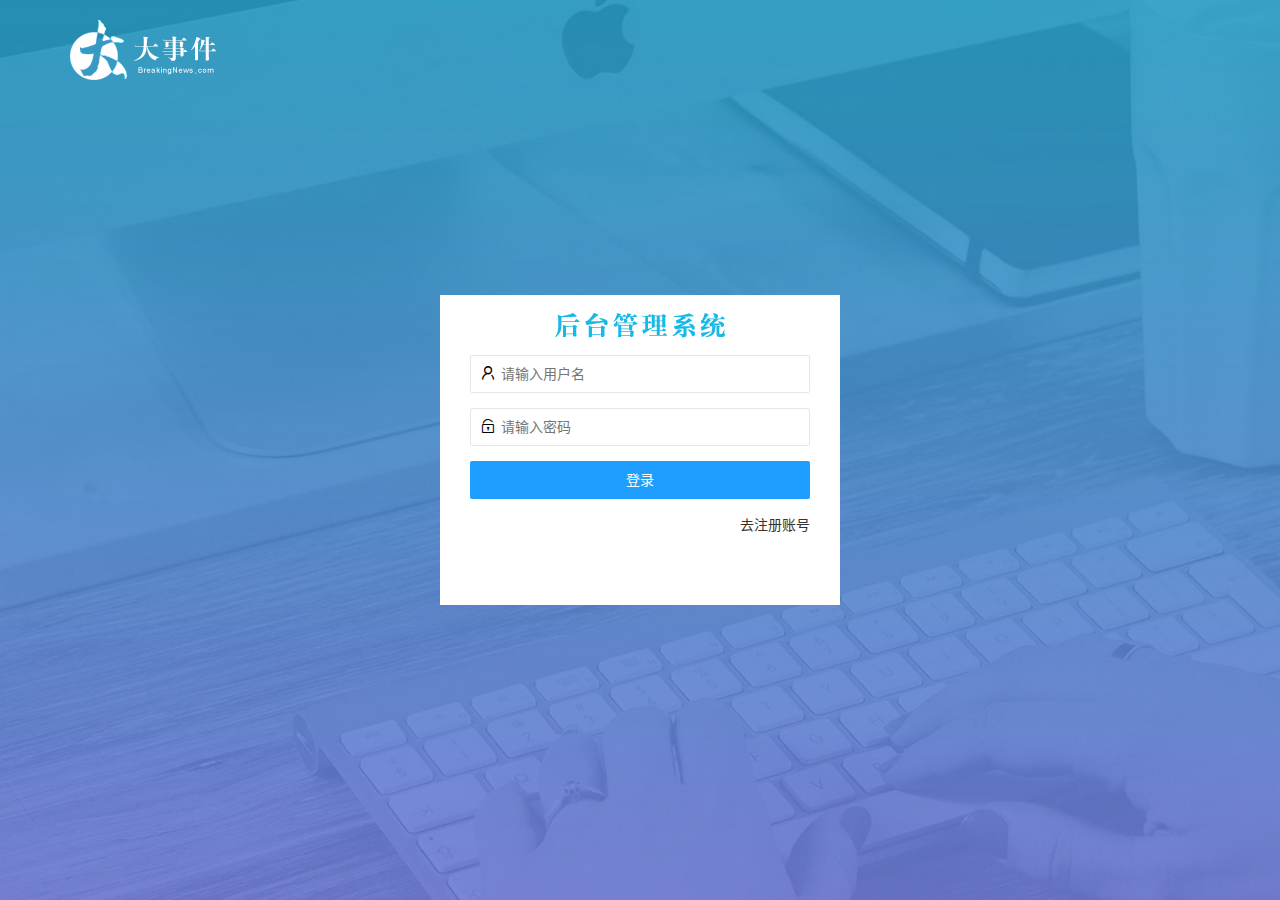
==== commit e58f6369: "注册表单基本布局完成" ====
--- a/login.html
+++ b/login.html
@@ -17,8 +17,8 @@
     <!-- 登录表单布局 -->
     <div class="login-box">
       <div class="login-title"></div>
-      <!-- 表单结构 -->
-      <form action="" class="layui-form" id="login">
+      <!-- 表单结构 登录-->
+      <form action="" class="layui-form login-form" id="login">
         <!-- 账号 -->
         <div class="layui-form-item">
           <i class="layui-icon layui-icon-username"></i>
@@ -26,7 +26,7 @@
             type="text"
             name="username"
             required
-            lay-verify="uname"
+            lay-verify="required|uname"
             placeholder="请输入用户名"
             autocomplete="off"
             class="layui-input"
@@ -39,7 +39,7 @@
             type="password"
             name="password"
             required
-            lay-verify="pwd"
+            lay-verify="required|pwd"
             placeholder="请输入密码"
             autocomplete="off"
             class="layui-input"
@@ -54,6 +54,48 @@
           <a href="javascriipt:;">去注册账号</a>
         </div>
       </form>
+      <!-- 表单结构 注册 -->
+      <form action="" class="layui-form reg-form" id="login">
+        <!-- 账号 -->
+        <div class="layui-form-item">
+          <i class="layui-icon layui-icon-username"></i>
+          <input
+            type="text"
+            name="username"
+            required
+            lay-verify="required|uname"
+            placeholder="请输入用户名"
+            autocomplete="off"
+            class="layui-input"
+          />
+        </div>
+        <!-- 密码 -->
+        <div class="layui-form-item">
+          <i class="layui-icon layui-icon-password"></i>
+          <input
+            type="password"
+            name="password"
+            required
+            lay-verify="required|pwd"
+            placeholder="请输入密码"
+            autocomplete="off"
+            class="layui-input"
+          />
+        </div>
+        <!-- 确认密码 -->
+        <div class="layui-form-item">
+          <i class="layui-icon layui-icon-password"></i>
+          <input type="password" required lay-verify="required|pwd" placeholder="请确认密码" autocomplete="off" class="layui-input" />
+        </div>
+        <!-- 提交 -->
+        <div class="layui-form-item">
+          <button class="layui-btn layui-btn-fluid layui-btn-normal" lay-submit lay-filter="formDemo">注册</button>
+        </div>
+        <!-- 去登陆 -->
+        <div class="layui-form-item right-link">
+          <a href="javascriipt:;">去登陆</a>
+        </div>
+      </form>
     </div>
     <script src="./asset/lib/jquery.js"></script>
     <script src="./asset/lib/layui/layui.all.js"></script>
--- a/asset/css/login.css
+++ b/asset/css/login.css
@@ -0,0 +1,56 @@
+html,
+body {
+  background: url(../images/login_bg.jpg);
+  background-size: cover;
+  height: 100%;
+  overflow: hidden;
+}
+.header {
+  padding-top: 20px;
+}
+.login-box {
+  width: 400px;
+  height: 310px;
+  background: #fff;
+  position: absolute;
+  left: 50%;
+  top: 50%;
+  /*margin-left: -200px;*/
+  transform: translate(-50%, -50%);
+}
+
+.login-title {
+  height: 60px;
+  background: url(../images/login_title.png) no-repeat center;
+}
+.login-form {
+  display: block;
+}
+
+.reg-form {
+  display: none;
+}
+
+.layui-form {
+  padding: 0 30px;
+}
+
+.right-link {
+  /*display: flex;
+  justify-content: flex-end;*/
+  text-align: right;
+}
+
+.layui-form-item {
+  position: relative;
+}
+
+.layui-icon {
+  position: absolute;
+  left: 10px;
+  top: 10px;
+}
+
+.layui-input {
+  padding-left: 30px;
+}
